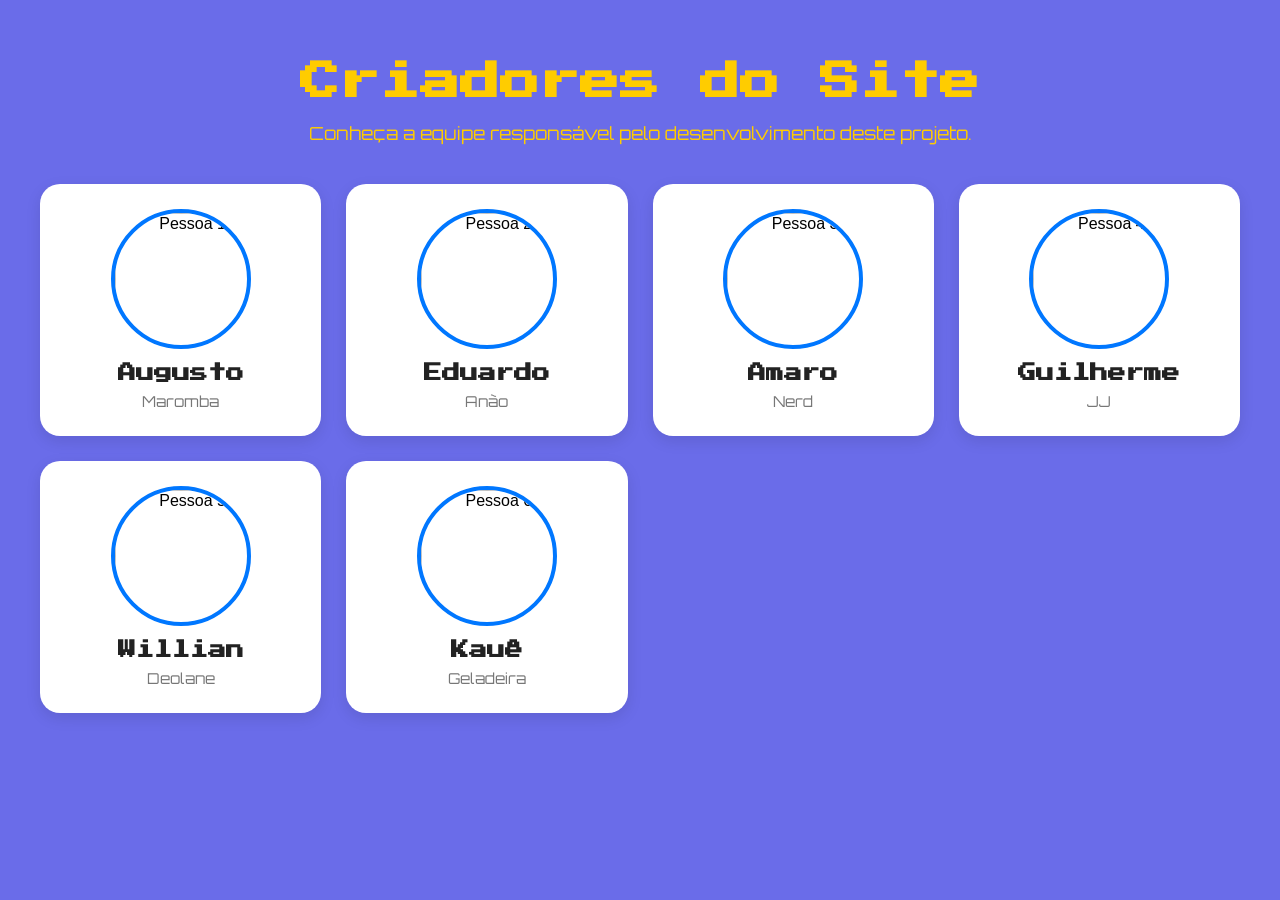
==== index.html @ 8c7959d2 "Add files via upload" ====
ㅤ
<!DOCTYPE html>
<html lang="pt-BR">
<head>
    <meta charset="UTF-8">
    <meta name="viewport" content="width=device-width, initial-scale=1.0">
    <title>criadores do site</title>
    <link rel="stylesheet" href="estilo.css">
    
    <link rel="preconnect" href="https://fonts.googleapis.com">
    <link rel="preconnect" href="https://fonts.gstatic.com" crossorigin>

    <link href="https://fonts.googleapis.com/css2?family=Orbitron:wght@400..900&family=Press+Start+2P&display=swap" rel="stylesheet">
    
</head>


  <style>
    *{
      margin: 0;
      padding: 0;
      box-sizing: border-box;
      font-family: Arial, Helvetica, sans-serif;
    }
  </style>


<body>

  <div class="container">

    <h1 class="titulo">Criadores do Site</h1>
    <p class="subtitulo">
      Conheça a equipe responsável pelo desenvolvimento deste projeto.
    </p>

    <div class="cards">

      <!-- Pessoa 1 -->
      <div class="card">
        <img src="img/Augusto.jpg" alt="Pessoa 1" class="foto">
        <h2 class="nome">Augusto</h2>
        <p class="funcao">Maromba</p>
      </div>

      <!-- Pessoa 2 -->
      <div class="card">
        <img src="img/dudu.jpg" alt="Pessoa 2" class="foto">
        <h2 class="nome">Eduardo</h2>
        <p class="funcao">Anão</p>
      </div>

      <!-- Pessoa 3 -->
      <div class="card">
        <img src="img/amaro.jpg" alt="Pessoa 3" class="foto">
        <h2 class="nome">Amaro</h2>
        <p class="funcao">Nerd</p>
      </div>

      <!-- Pessoa 4 -->
      <div class="card">
        <img src="img/jj.jpg" alt="Pessoa 4" class="foto">
        <h2 class="nome">Guilherme</h2>
        <p class="funcao">JJ</p>
      </div>

      <!-- Pessoa 5 -->
      <div class="card">
        <img src="img/will.jpg" alt="Pessoa 5" class="foto">
        <h2 class="nome">Willian</h2>
        <p class="funcao">Deolane</p>
      </div>

      <!-- Pessoa 6 -->
      <div class="card">
        <img src="img/kaue.jpg" alt="Pessoa 6" class="foto">
        <h2 class="nome">Kauê</h2>
        <p class="funcao">Geladeira</p>
      </div>

    </div>

  </div>

</body>
</html>
---- estilo.css ----
/* RESET */
*{
  margin: 0;
  padding: 0;
  box-sizing: border-box;
}

/* CORPO DO SITE */
/* cor do fundo */
body{
  background-color: rgb(106, 108, 233);
  padding: 40px;
  font-family: "Orbitron", sans-serif;
}


/* CONTAINER PRINCIPAL */
.container{
  max-width: 1200px;
  margin: auto;
  text-align: center;
}

/* TÍTULO */
.titulo{
  font-family: "Press Start 2P", cursive;
  font-size: 40px;
  margin-bottom: 20px;
  color: #ffcc00;
}

/* SUBTÍTULO */
.subtitulo{
  font-family: "Orbitron", sans-serif;
  color: #ffcc00;
  margin-bottom: 40px;
  font-size: 18px;
}

/* ÁREA DOS CARDS */
.cards{
  display: grid;
  grid-template-columns: repeat(auto-fit, minmax(250px, 1fr));
  gap: 25px;
}

/* CARD */
.card{
  background: white;
  border-radius: 20px;
  padding: 25px;
  box-shadow: 0 5px 15px rgba(0,0,0,0.1);
  transition: 0.3s;
}

/* EFEITO AO PASSAR O MOUSE */
.card:hover{
  transform: translateY(-8px);
  box-shadow: 0 10px 20px rgba(0,0,0,0.2);
}

/* FOTO */
.foto{
  width: 140px;
  height: 140px;
  border-radius: 50%;
  object-fit: cover;
  margin-bottom: 15px;
  border: 4px solid #0077ff;
}

/* NOME */
.nome{
  font-family: "Press Start 2P", cursive;
  font-size: 18px;
  color: #222;
  margin-bottom: 10px;
}

/* FUNÇÃO */
.funcao{
  font-family: "Orbitron", sans-serif;
  color: #777;
  font-size: 15px;
}

/* RESPONSIVIDADE */
@media(max-width: 768px){

  body{
    padding: 20px;
  }

  .titulo{
    font-size: 25px;
    line-height: 1.5;
  }

  .subtitulo{
    font-size: 15px;
  }

  .nome{
    font-size: 14px;
  }

}
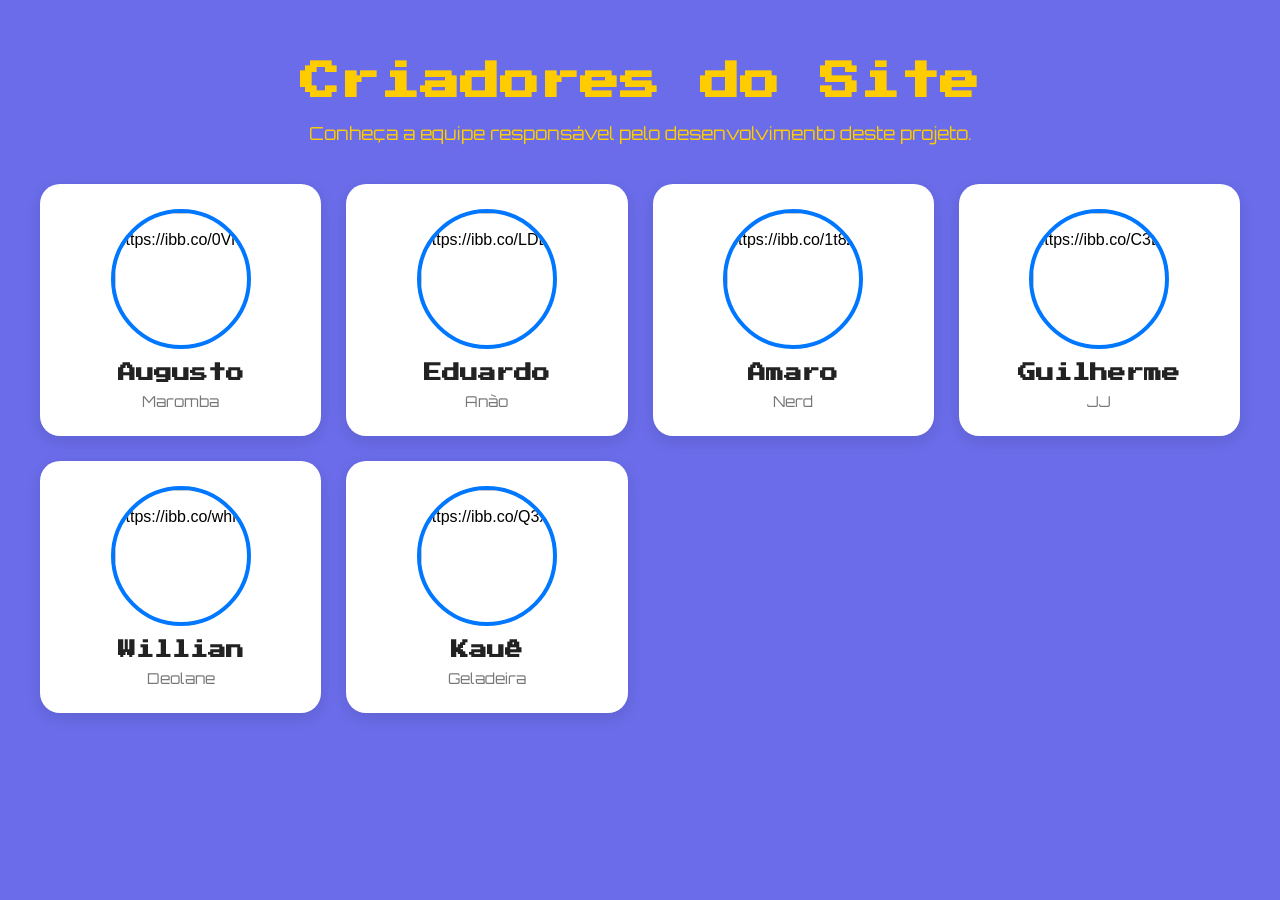
==== commit d5b1dda9: "Add files via upload" ====
--- a/index.html
+++ b/index.html
@@ -38,42 +38,42 @@
 
       <!-- Pessoa 1 -->
       <div class="card">
-        <img src="img/Augusto.jpg" alt="Pessoa 1" class="foto">
+        <img src="https://i.ibb.co/0VmD6K3k/IMG-20260526-WA0084.jpg" alt="https://ibb.co/0VmD6K3k'" alt="Pessoa 1" class="foto">
         <h2 class="nome">Augusto</h2>
         <p class="funcao">Maromba</p>
       </div>
 
       <!-- Pessoa 2 -->
       <div class="card">
-        <img src="img/dudu.jpg" alt="Pessoa 2" class="foto">
+        <img src="https://i.ibb.co/LDLvNtrq/IMG-20260527-WA0029.jpg" alt="https://ibb.co/LDLvNtrq" alt="Pessoa 1" class="foto">
         <h2 class="nome">Eduardo</h2>
         <p class="funcao">Anão</p>
       </div>
 
       <!-- Pessoa 3 -->
       <div class="card">
-        <img src="img/amaro.jpg" alt="Pessoa 3" class="foto">
+        <img src="https://i.ibb.co/1t8Z9qmC/IMG-20260526-WA0073.jpg" alt="https://ibb.co/1t8Z9qmC" alt="Pessoa 1" class="foto">
         <h2 class="nome">Amaro</h2>
         <p class="funcao">Nerd</p>
       </div>
 
       <!-- Pessoa 4 -->
       <div class="card">
-        <img src="img/jj.jpg" alt="Pessoa 4" class="foto">
+        <img src="https://i.ibb.co/C3DxYN2x/IMG-20260527-WA0028.jpg" alt="https://ibb.co/C3DxYN2x" alt="Pessoa 1" class="foto">
         <h2 class="nome">Guilherme</h2>
         <p class="funcao">JJ</p>
       </div>
 
       <!-- Pessoa 5 -->
       <div class="card">
-        <img src="img/will.jpg" alt="Pessoa 5" class="foto">
+        <img src="https://i.ibb.co/whhQmrHm/IMG-20260527-WA0036.jpg" alt="https://ibb.co/whhQmrHm" alt="Pessoa 1" class="foto">
         <h2 class="nome">Willian</h2>
         <p class="funcao">Deolane</p>
       </div>
 
       <!-- Pessoa 6 -->
       <div class="card">
-        <img src="img/kaue.jpg" alt="Pessoa 6" class="foto">
+        <img src="https://i.ibb.co/Q3x2yPWB/IMG-20260527-WA0031.jpg" alt="https://ibb.co/Q3x2yPWB" alt="Pessoa 1" class="foto">
         <h2 class="nome">Kauê</h2>
         <p class="funcao">Geladeira</p>
       </div>
